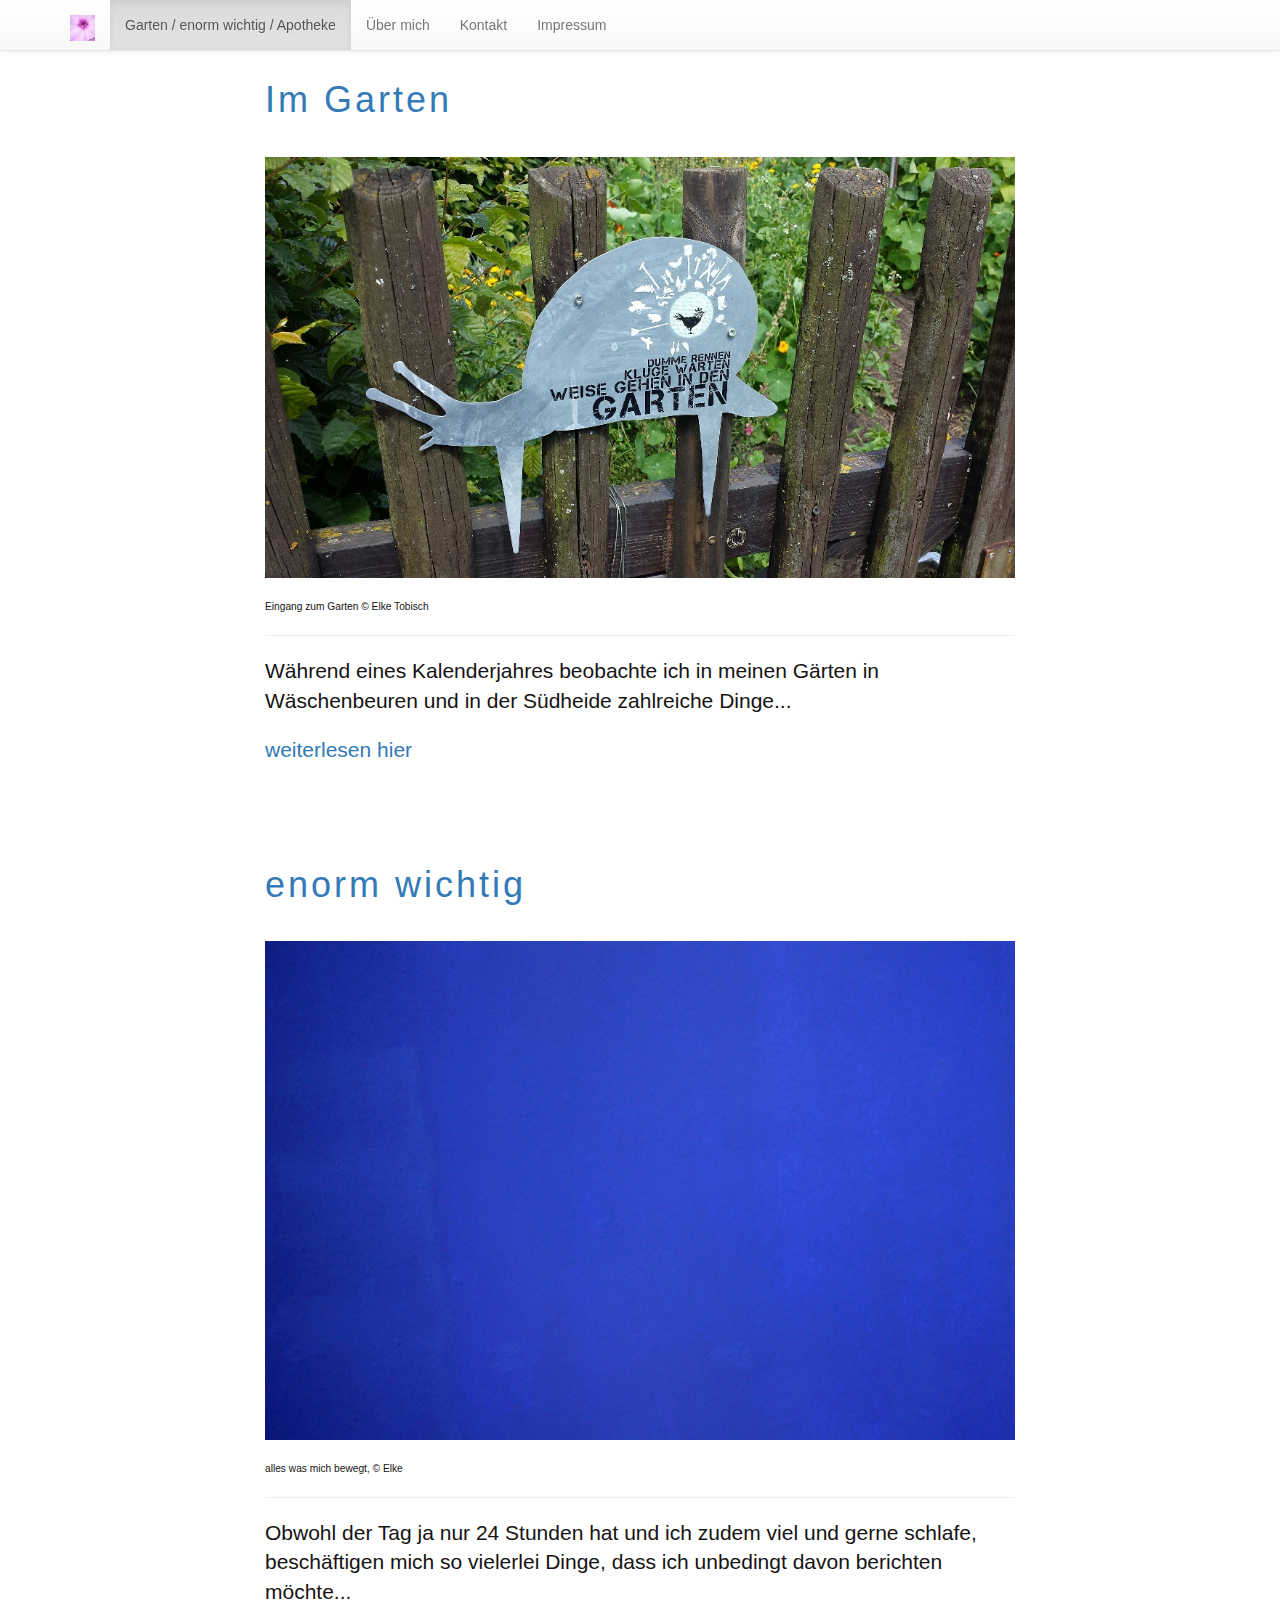
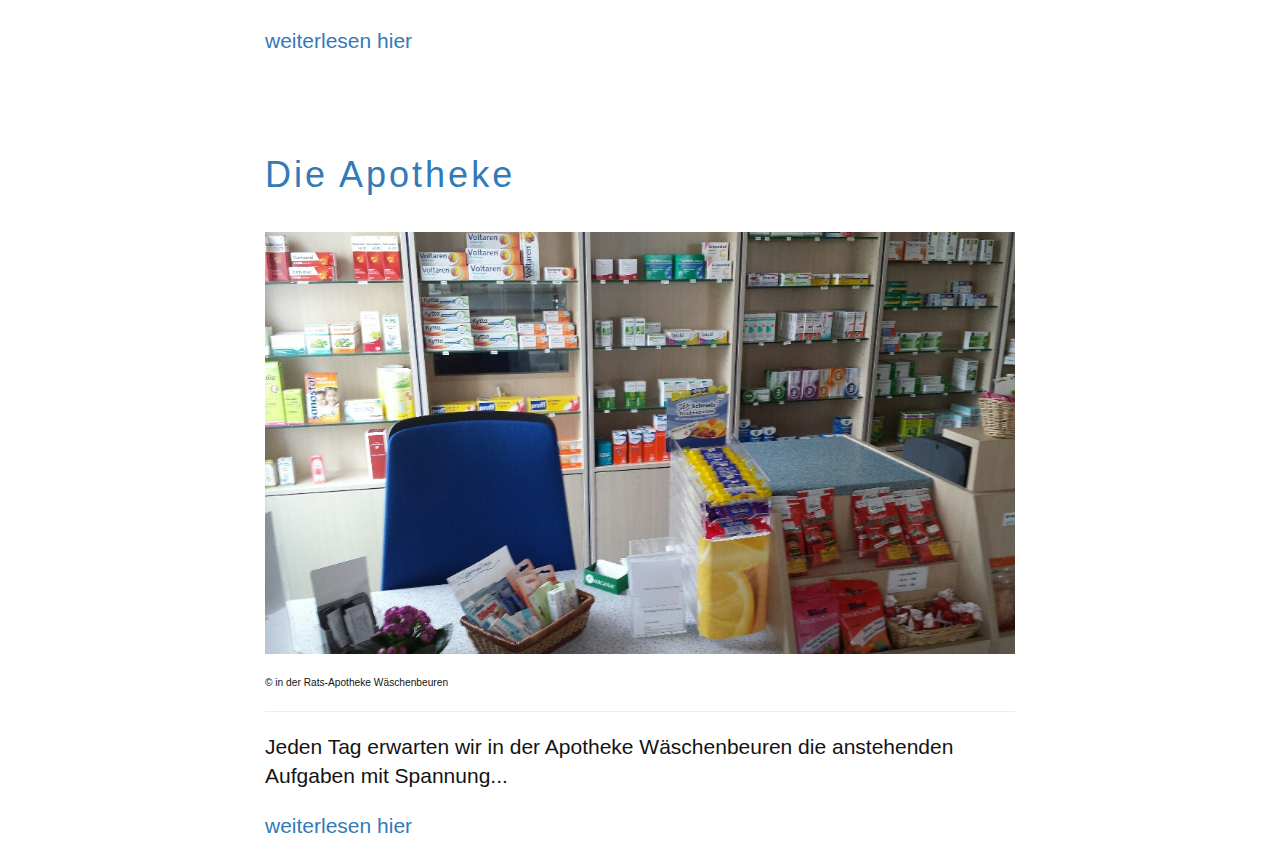
==== index.html @ f3b27e63 "homepage zugefügt" ====
<!DOCTYPE html>
<html lang="de">

<head>
    <meta charset="utf-8">

    <!--  Dokumentkompatibilitätsmodus für IE-->
    <meta http-equiv="X-UA-Compatible" content="IE=edge">

    <meta name="viewport" content="width=device-width, initial-scale=1">

    <meta name="description" content="Dreierlei">
    <meta name="author" content="Elke Tobisch">
    <link rel="icon" href="Fotos/Logo.PNG">

    <title>Garten Kunst und Apotheke</title>

    <!-- Bootstrap Haupt-CSS -->
    <link href="css/bootstrap.css" rel="stylesheet">

    <!-- Bootstrap Theme-CSS -->
    <link href="css/bootstrap-theme.css" rel="stylesheet">

    <!-- Eigenes CSS -->
    <link href="css/style.css" rel="stylesheet">

</head>

<body>

    <nav class="navbar navbar-default navbar-fixed-top">

        <div class="container">

            <div class="navbar-header">
                <button type="button" class="navbar-toggle collapsed" data-toggle="collapse" data-target="#navbar" aria-expanded="false" aria-controls="navbar">
                    <!-- screen reader haben Probleme, wenn nicht jede Eingabe ein Label hat -->
                    <span class="sr-only">Navigation ein/ausblenden</span>
                    <span class="icon-bar"></span>
                    <span class="icon-bar"></span>
                    <span class="icon-bar"></span>
                </button>
                <a class="navbar-brand" href="index.html"><img alt="Logo" src="Fotos/Logo.PNG"></a>
            </div>

            <div id="navbar" class="collapse navbar-collapse">
                <ul class="nav navbar-nav">
                    <li class="active"><a href="index.html">Garten / enorm wichtig / Apotheke</a></li>
                    <li><a href="ueber.mich.html">Über mich</a></li>
                    <li><a href="kontakt.html">Kontakt</a></li>
                    <li><a href="impressum.html">Impressum</a></li>
                </ul>
            </div>
            <!--/.nav-collapse -->

        </div>
    </nav>

    <div class="container">
        <div class="row">
            <div class="col-md-8 col-md-offset-2">


                <div class="inhalt">
                    <h1><a href="garten.html"> Im Garten</a></h1>
                    <p>
                        <br>
                    </p>


                    <div class="cd-md-4">
                        <a href="garten.html"><img alt="Elke" src="Fotos/Garteneingang.jpg.jpg" class="profilbild_image img-responsive"></a>
                        <p class="bildunterschrift"><small>Eingang zum Garten © Elke Tobisch</small></p>
                        <hr>


                    </div>
                    <p class="lead">Während eines Kalenderjahres beobachte ich in meinen Gärten in Wäschenbeuren und in der Südheide zahlreiche Dinge...</p>

                    <p class="lead"> <a href="garten.html">weiterlesen hier</a>
                    </p>
                </div>
            </div>
        </div>
    </div>

    <div class="container">
        <div class="row">
            <div class="col-md-8 col-md-offset-2">


                <div class="inhalt">
                    <h1><a href="enorm.wichtig.html">enorm wichtig</a></h1>
                    <p>
                        <br>
                    </p>

                    <div class="cd-md-4">
                        <a href="enorm.wichtig.html"><img alt="Blaue Fläche" src="Fotos/Blaue%20Fl%C3%A4che.jpg" class="profilbild_image img-responsive"></a>
                        <p class="bildunterschrift"><small>alles was mich bewegt, © Elke </small></p>
                        <hr>



                    </div>
                    <p class="lead">Obwohl der Tag ja nur 24 Stunden hat und ich zudem viel und gerne schlafe, beschäftigen mich so vielerlei Dinge, dass ich unbedingt davon berichten möchte...</p>
                    <p class="lead"><a href="enorm.wichtig.html"> weiterlesen hier</a>
                    </p>
                </div>
            </div>
        </div>
    </div>

    <div class="container">
        <div class="row">
            <div class="col-md-8 col-md-offset-2">


                <div class="inhalt">
                    <h1><a href="apotheke.html"> Die Apotheke</a></h1>
                    <p>
                        <br>

                    </p>

                    <div class="cd-md-4">
                        <a href="apotheke.html"><img alt="Apotheke" src="Fotos/Apo.jpg.jpg" class="profilbild_image img-responsive"></a>
                        <p class="bildunterschrift"><small> © in der Rats-Apotheke Wäschenbeuren </small></p>
                        <hr>



                    </div>
                    <p class="lead">Jeden Tag erwarten wir in der Apotheke Wäschenbeuren die anstehenden Aufgaben mit Spannung...</p>
                    <p class="lead"><a href="apotheke.html"> weiterlesen hier</a>
                    </p>
                </div>
            </div>
        </div>
    </div>
    <!-- /.container -->


    <!-- Bootstrap Haupt-JavaScript -->
    <script src="js/jquery.js"></script>
    <script src="js/bootstrap.js"></script>
</body>

</html>
---- css/style.css ----
.inhalt {
                        margin-top: 80px;
                        color: #151313;
                    }
                    
                    .profilbild_image {
                        margin-bottom: 20px;
                    }
                    
                    body {
                        font-family: century gothic, sans-serif;
                    }
                    
                    h1 {
                        letter-spacing: 3px;
                        opacity: 1.0;
                    }
                    
                    p {
                        font-size: 12px;
                    }
                    /*
                            @keyframes erscheinen {
     0% {
         opacity: 0.0;
     }
     100% {
         opacity: 1.0;
     }
 }
 
 .bildunterschrift {
     opacity: 0.0;
 }
 
 h2 {
     opacity: 0.0;
 }
*/
                    /*
                            h2:hover {
                                animation-name: : erscheinen;
                                animation-duration: 10s;
                                opacity: 1.0;
                            }
*/
                    /*
                                .bildunterschrift:hover {
     animation-name: : erscheinen;
     animation-duration: 10s;
     opacity: 1.0;
*/
                }
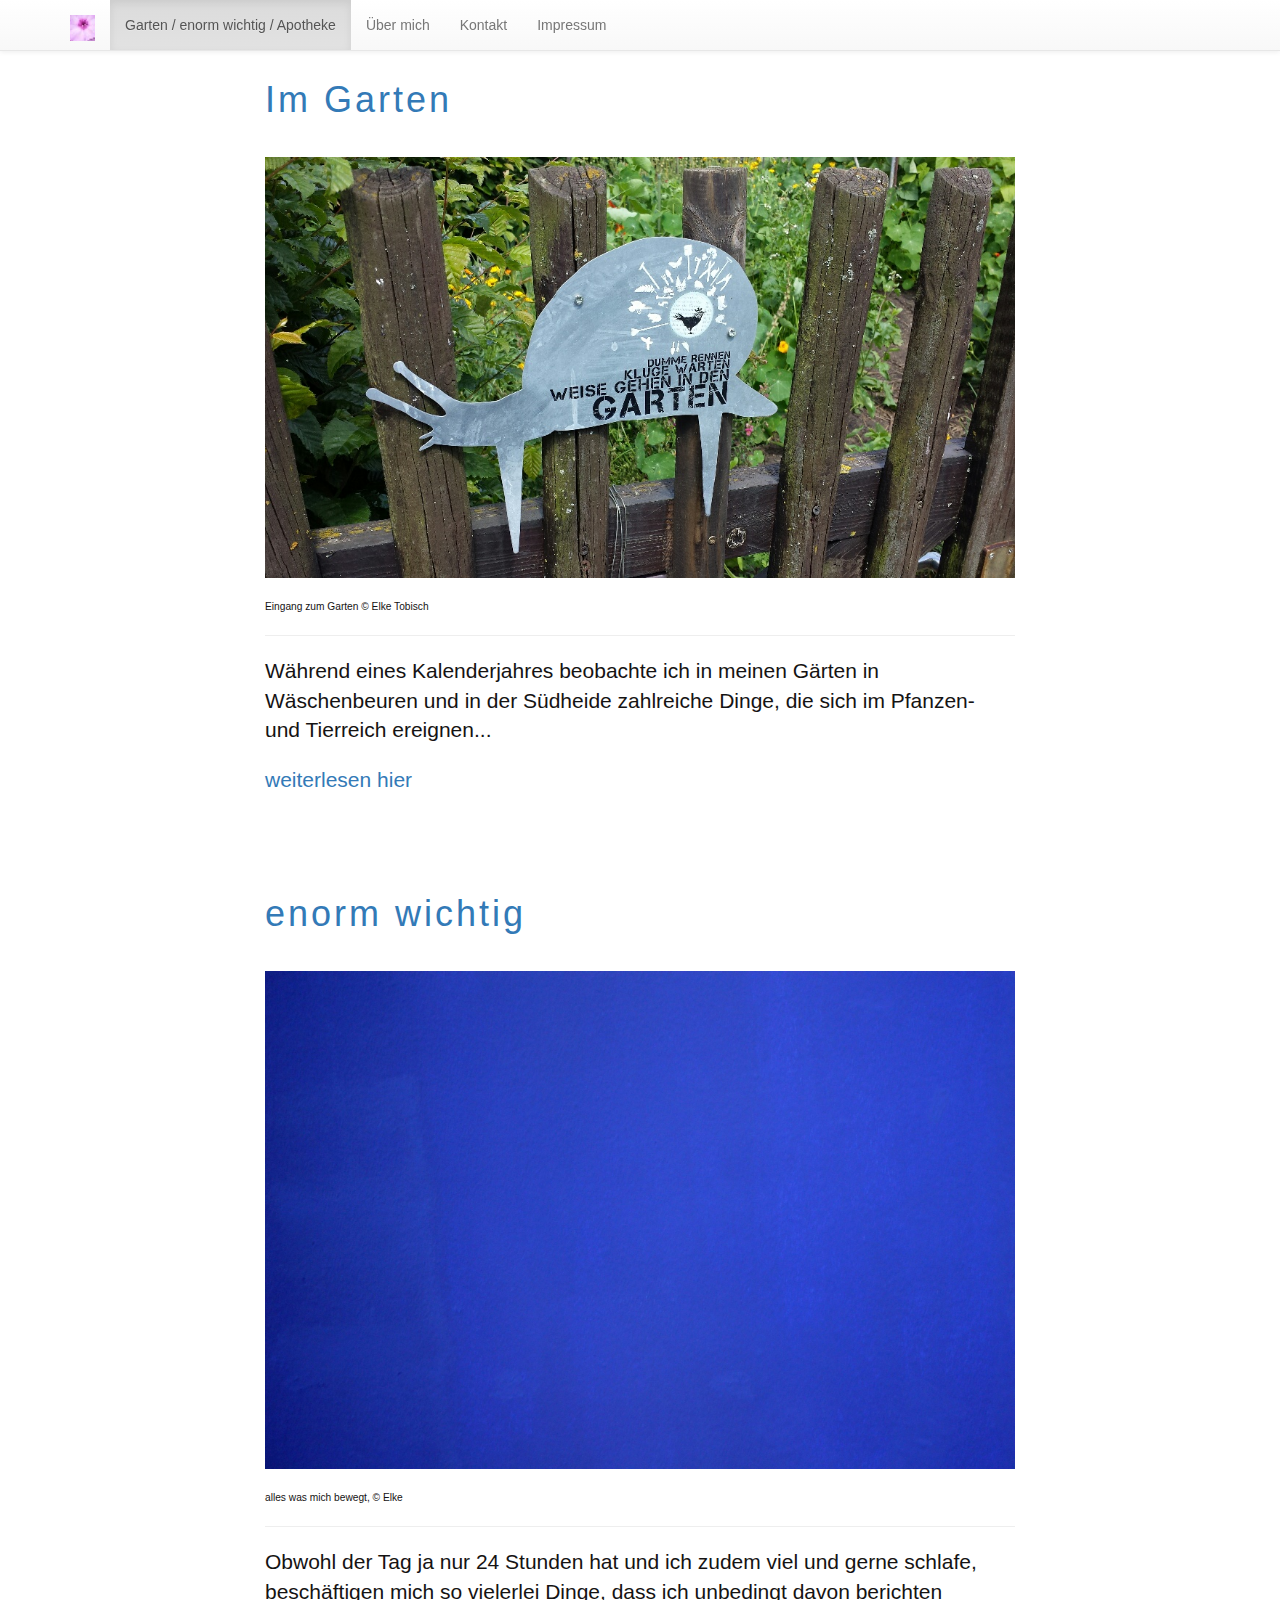
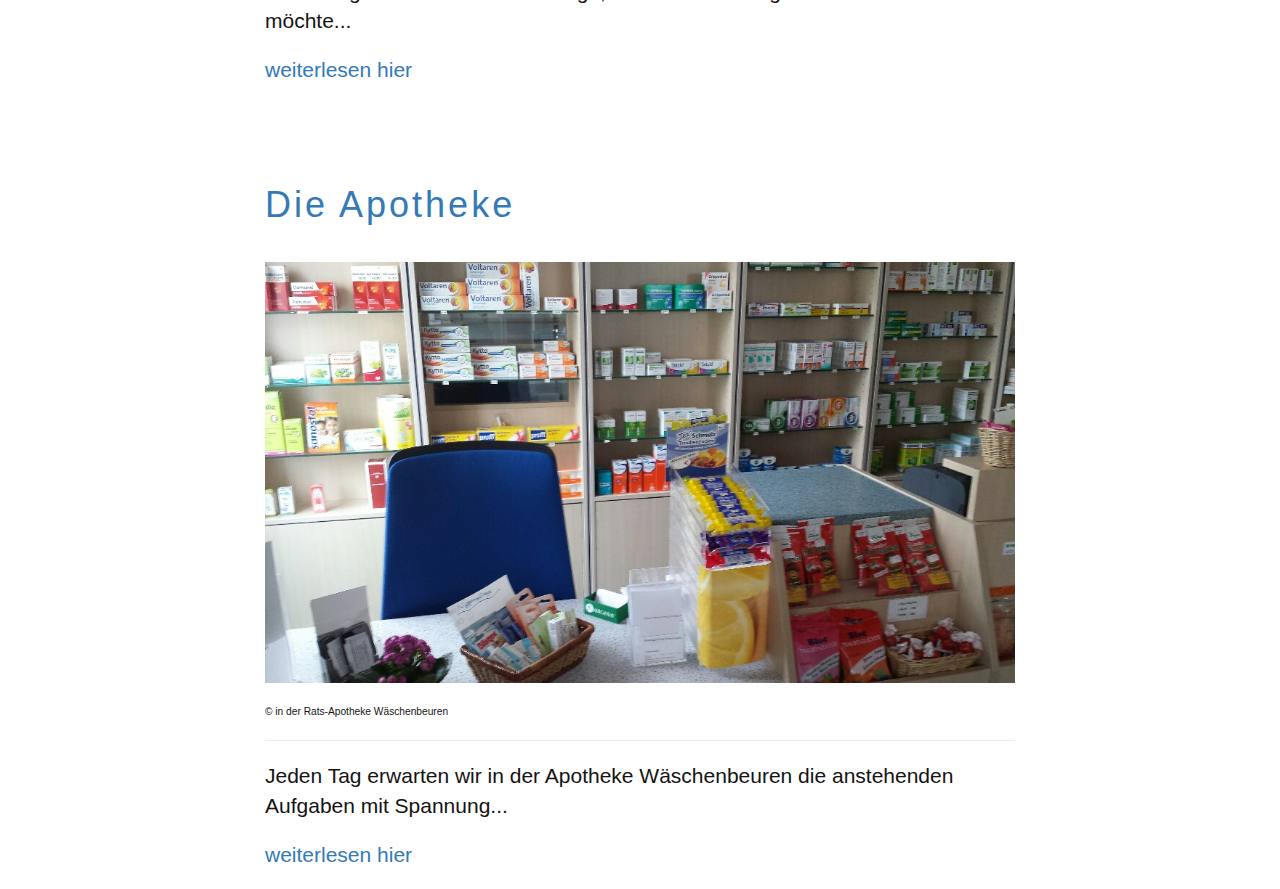
==== commit 0ad66155: "Textfeld bei Garten verändert" ====
--- a/index.html
+++ b/index.html
@@ -75,7 +75,7 @@
 
 
                     </div>
-                    <p class="lead">Während eines Kalenderjahres beobachte ich in meinen Gärten in Wäschenbeuren und in der Südheide zahlreiche Dinge...</p>
+                    <p class="lead">Während eines Kalenderjahres beobachte ich in meinen Gärten in Wäschenbeuren und in der Südheide zahlreiche Dinge, die sich im Pfanzen- und Tierreich ereignen...</p>
 
                     <p class="lead"> <a href="garten.html">weiterlesen hier</a>
                     </p>
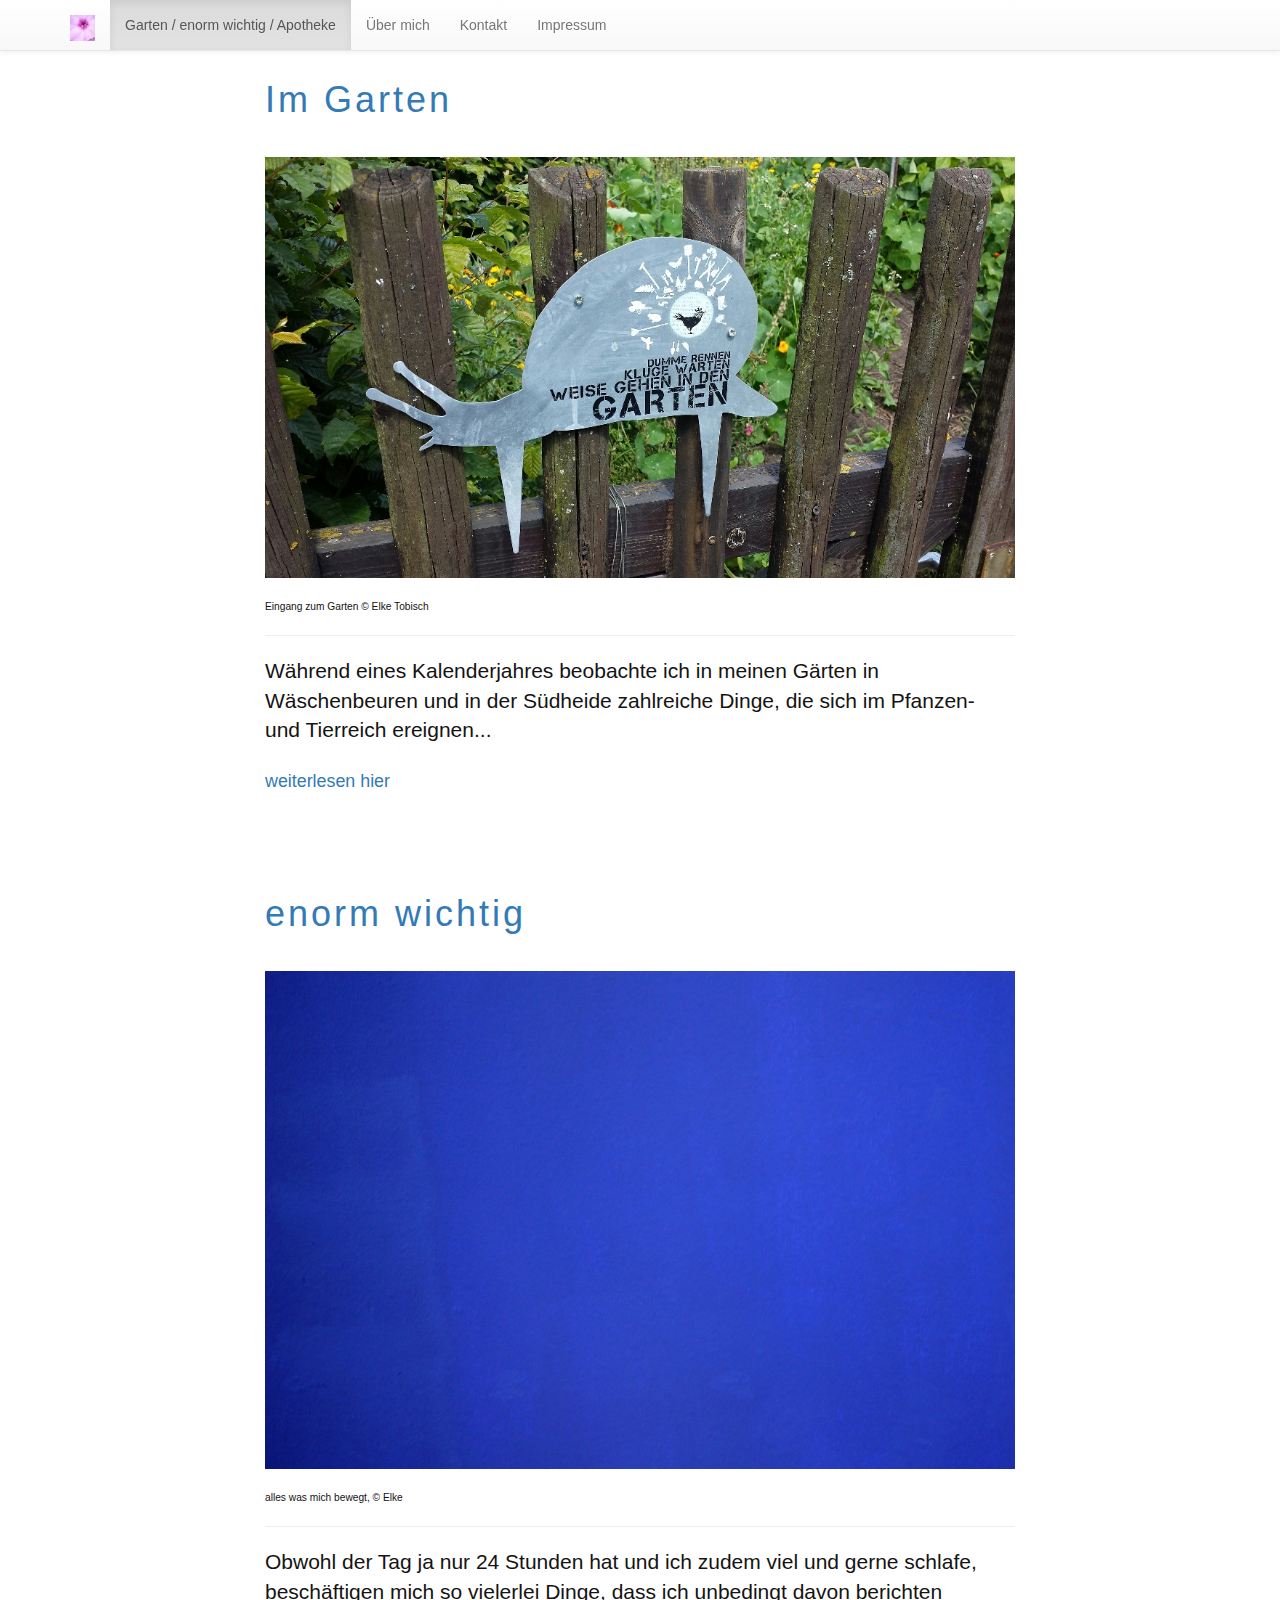
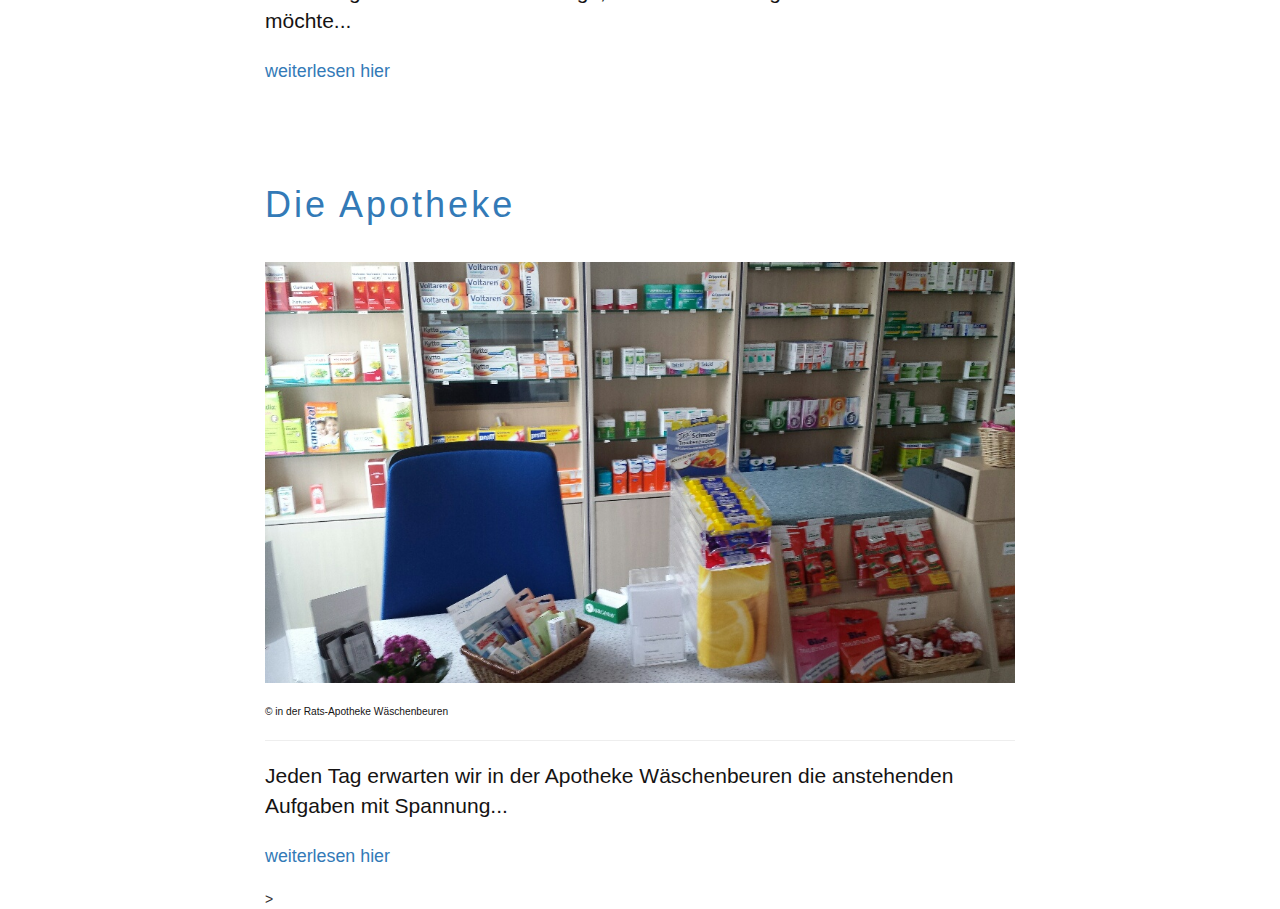
==== commit 7bc3d0ac: "kleiner verlinken" ====
--- a/index.html
+++ b/index.html
@@ -11,9 +11,10 @@
 
     <meta name="description" content="Dreierlei">
     <meta name="author" content="Elke Tobisch">
+    <meta name="date" content="2016/07">
     <link rel="icon" href="Fotos/Logo.PNG">
 
-    <title>Garten Kunst und Apotheke</title>
+    <title>Elke in Garten und Apotheke</title>
 
     <!-- Bootstrap Haupt-CSS -->
     <link href="css/bootstrap.css" rel="stylesheet">
@@ -56,6 +57,8 @@
         </div>
     </nav>
 
+
+
     <div class="container">
         <div class="row">
             <div class="col-md-8 col-md-offset-2">
@@ -77,7 +80,7 @@
                     </div>
                     <p class="lead">Während eines Kalenderjahres beobachte ich in meinen Gärten in Wäschenbeuren und in der Südheide zahlreiche Dinge, die sich im Pfanzen- und Tierreich ereignen...</p>
 
-                    <p class="lead"> <a href="garten.html">weiterlesen hier</a>
+                    <p class="lead"> <a href="garten.html"><small>weiterlesen hier</small></a>
                     </p>
                 </div>
             </div>
@@ -104,7 +107,7 @@
 
                     </div>
                     <p class="lead">Obwohl der Tag ja nur 24 Stunden hat und ich zudem viel und gerne schlafe, beschäftigen mich so vielerlei Dinge, dass ich unbedingt davon berichten möchte...</p>
-                    <p class="lead"><a href="enorm.wichtig.html"> weiterlesen hier</a>
+                    <p class="lead"><a href="enorm.wichtig.html"> <small>weiterlesen hier</small></a>
                     </p>
                 </div>
             </div>
@@ -132,9 +135,9 @@
 
                     </div>
                     <p class="lead">Jeden Tag erwarten wir in der Apotheke Wäschenbeuren die anstehenden Aufgaben mit Spannung...</p>
-                    <p class="lead"><a href="apotheke.html"> weiterlesen hier</a>
+                    <p class="lead"><a href="apotheke.html"><small>weiterlesen hier</small> </a>
                     </p>
-                </div>
+                </div>>
             </div>
         </div>
     </div>
--- a/css/style.css
+++ b/css/style.css
@@ -1,25 +1,31 @@
-                .inhalt {
-                        margin-top: 80px;
-                        color: #151313;
-                    }
-                    
-                    .profilbild_image {
-                        margin-bottom: 20px;
-                    }
-                    
-                    body {
-                        font-family: century gothic, sans-serif;
-                    }
-                    
-                    h1 {
-                        letter-spacing: 3px;
-                        opacity: 1.0;
-                    }
-                    
-                    p {
-                        font-size: 12px;
-                    }
-                    /*
+            .inhalt {
+                    margin-top: 80px;
+                    color: #151313;
+                }
+                
+                .profilbild_image {
+                    margin-bottom: 20px;
+                }
+                
+                body {
+                    font-family: century gothic, sans-serif;
+                }
+                
+                h1 {
+                    letter-spacing: 3px;
+                    opacity: 1.0;
+                }
+                
+                p {
+                    font-size: 12px;
+                }
+                
+                figure {
+                    display: table-cell;
+                    padding: 0 4px;
+                    text-align: center
+                }
+                /*
                             @keyframes erscheinen {
      0% {
          opacity: 0.0;
@@ -37,17 +43,17 @@
      opacity: 0.0;
  }
 */
-                    /*
+                /*
                             h2:hover {
                                 animation-name: : erscheinen;
                                 animation-duration: 10s;
                                 opacity: 1.0;
                             }
 */
-                    /*
+                /*
                                 .bildunterschrift:hover {
      animation-name: : erscheinen;
      animation-duration: 10s;
      opacity: 1.0;
 */
-                }+            }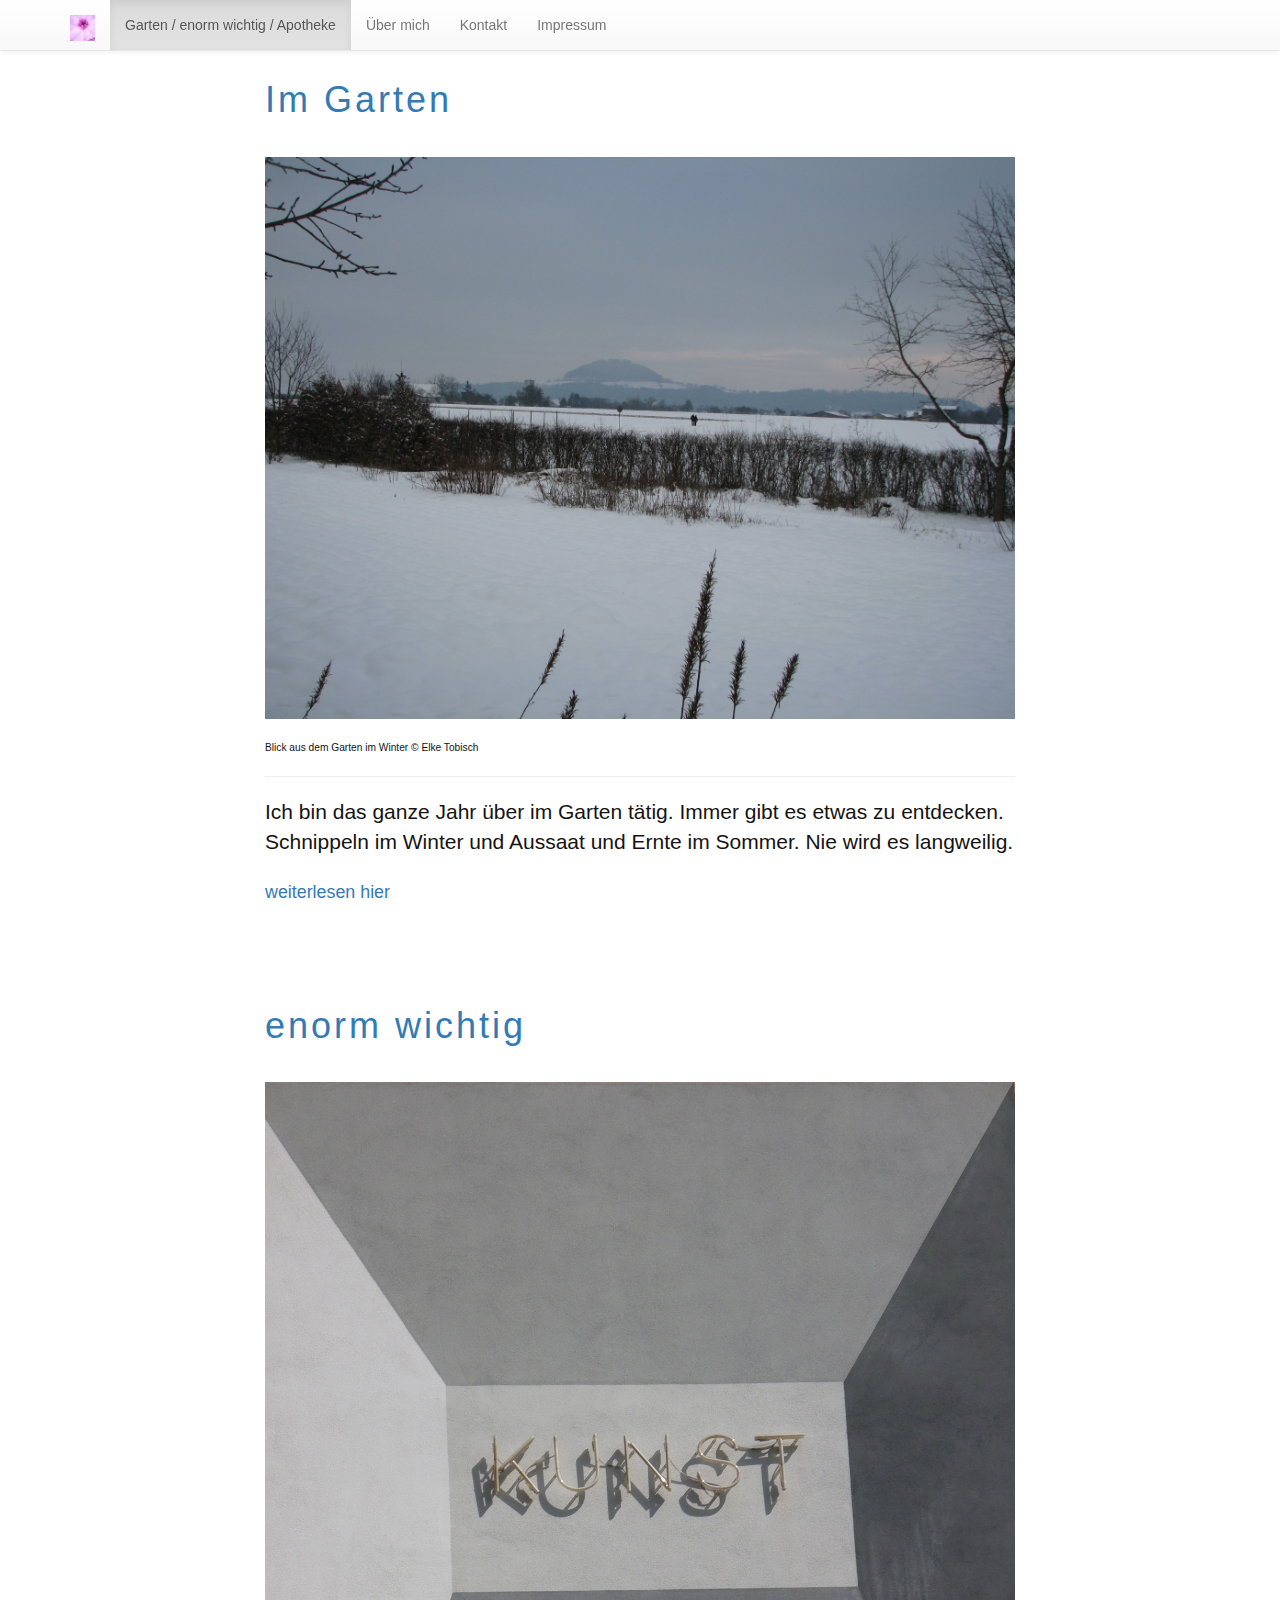
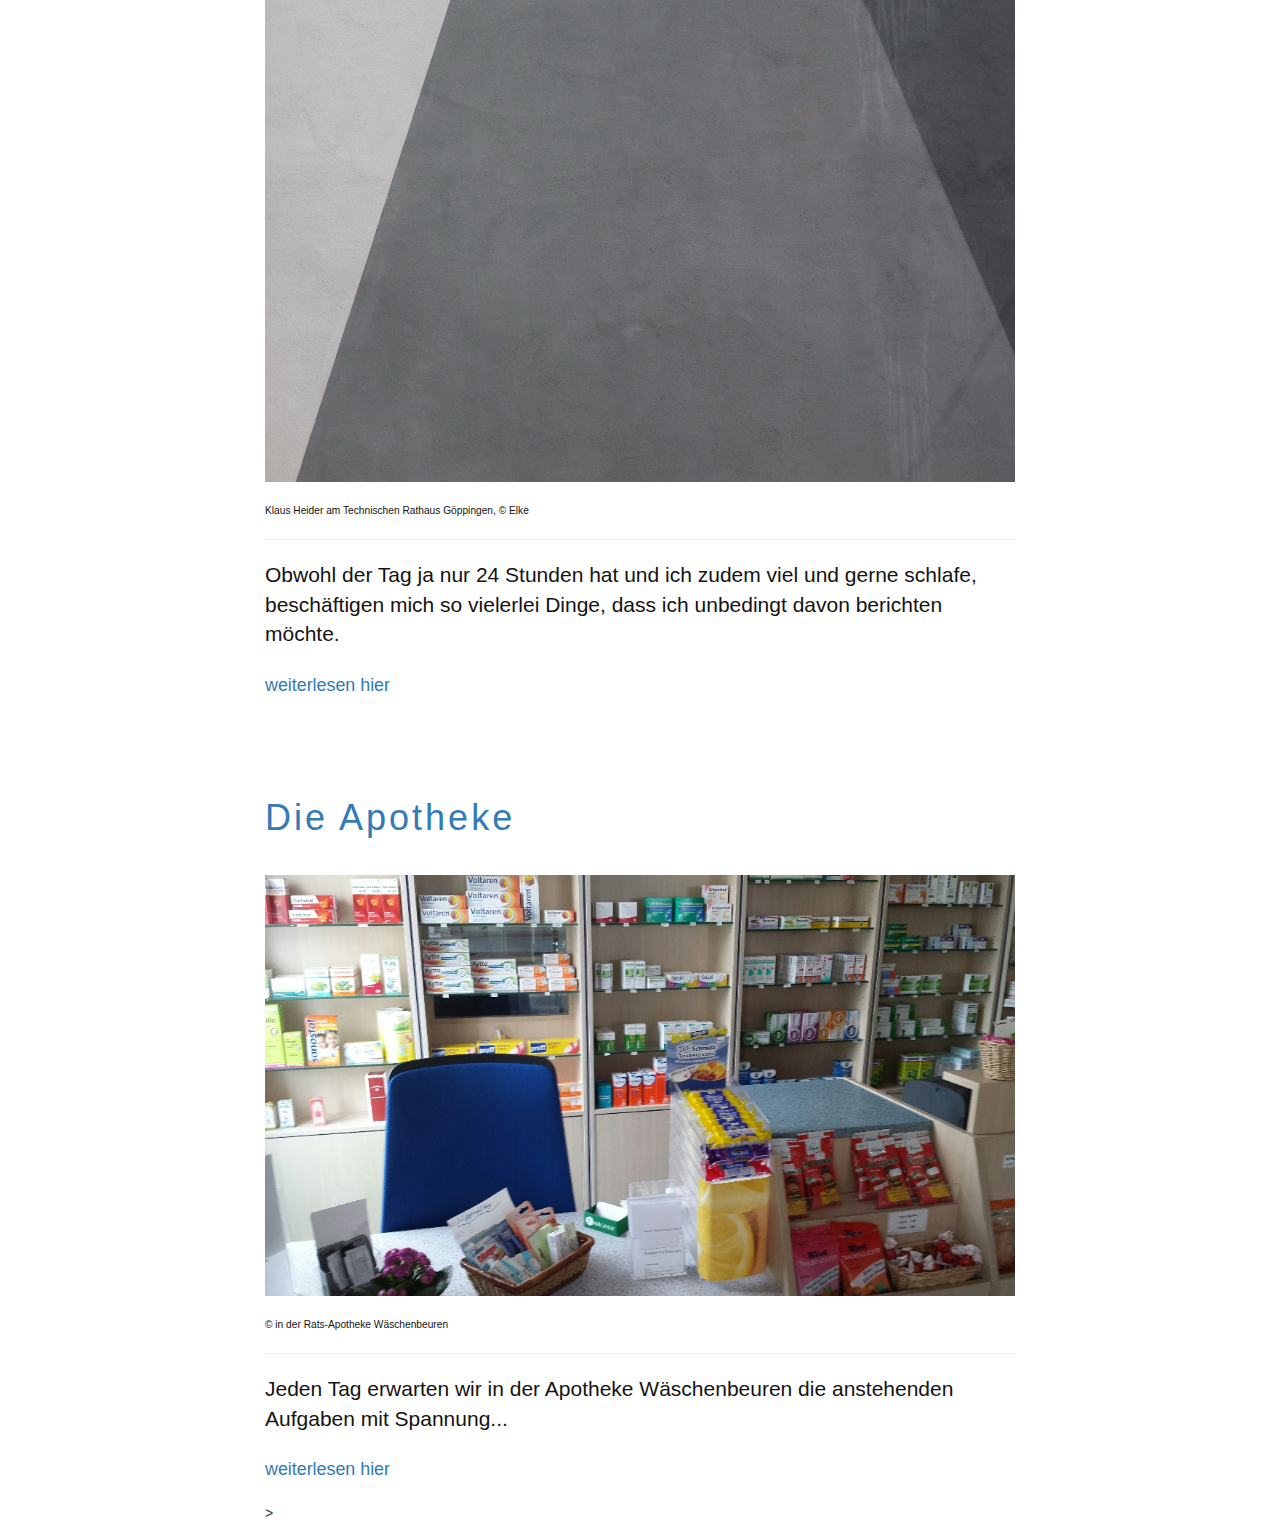
==== commit ac7bec29: "nesues Jahr" ====
--- a/index.html
+++ b/index.html
@@ -72,13 +72,13 @@
 
 
                     <div class="cd-md-4">
-                        <a href="garten.html"><img alt="Elke" src="Fotos/Garteneingang.jpg.jpg" class="profilbild_image img-responsive"></a>
-                        <p class="bildunterschrift"><small>Eingang zum Garten © Elke Tobisch</small></p>
+                        <a href="garten.html"><img alt="Elke" src="Fotos/2019_Winter.JPG" class="profilbild_image img-responsive"></a>
+                        <p class="bildunterschrift"><small>Blick aus dem Garten im Winter © Elke Tobisch</small></p>
                         <hr>
 
 
                     </div>
-                    <p class="lead">Während eines Kalenderjahres beobachte ich in meinen Gärten in Wäschenbeuren und in der Südheide zahlreiche Dinge, die sich im Pfanzen- und Tierreich ereignen...</p>
+                    <p class="lead">Ich bin das ganze Jahr über im Garten tätig. Immer gibt es etwas zu entdecken. Schnippeln im Winter und Aussaat und Ernte im Sommer. Nie wird es langweilig.</p>
 
                     <p class="lead"> <a href="garten.html"><small>weiterlesen hier</small></a>
                     </p>
@@ -99,14 +99,15 @@
                     </p>
 
                     <div class="cd-md-4">
-                        <a href="enorm.wichtig.html"><img alt="Blaue Fläche" src="Fotos/Blaue%20Fl%C3%A4che.jpg" class="profilbild_image img-responsive"></a>
-                        <p class="bildunterschrift"><small>alles was mich bewegt, © Elke </small></p>
+                        <a href="enorm.wichtig.html"><img alt="Kunst am Rathaus" src="Fotos/Kunst%20am%20Rathausjpg.jpg" class="profilbild_image img-responsive"></a>
+                        <p class="bildunterschrift"><small>Klaus Heider am Technischen Rathaus Göppingen, © Elke </small></p>
                         <hr>
 
 
 
                     </div>
-                    <p class="lead">Obwohl der Tag ja nur 24 Stunden hat und ich zudem viel und gerne schlafe, beschäftigen mich so vielerlei Dinge, dass ich unbedingt davon berichten möchte...</p>
+                    <p class="lead">Obwohl der Tag ja nur 24 Stunden hat und ich zudem viel und gerne schlafe, beschäftigen mich so vielerlei Dinge, dass ich unbedingt davon berichten möchte.
+                    </p>
                     <p class="lead"><a href="enorm.wichtig.html"> <small>weiterlesen hier</small></a>
                     </p>
                 </div>
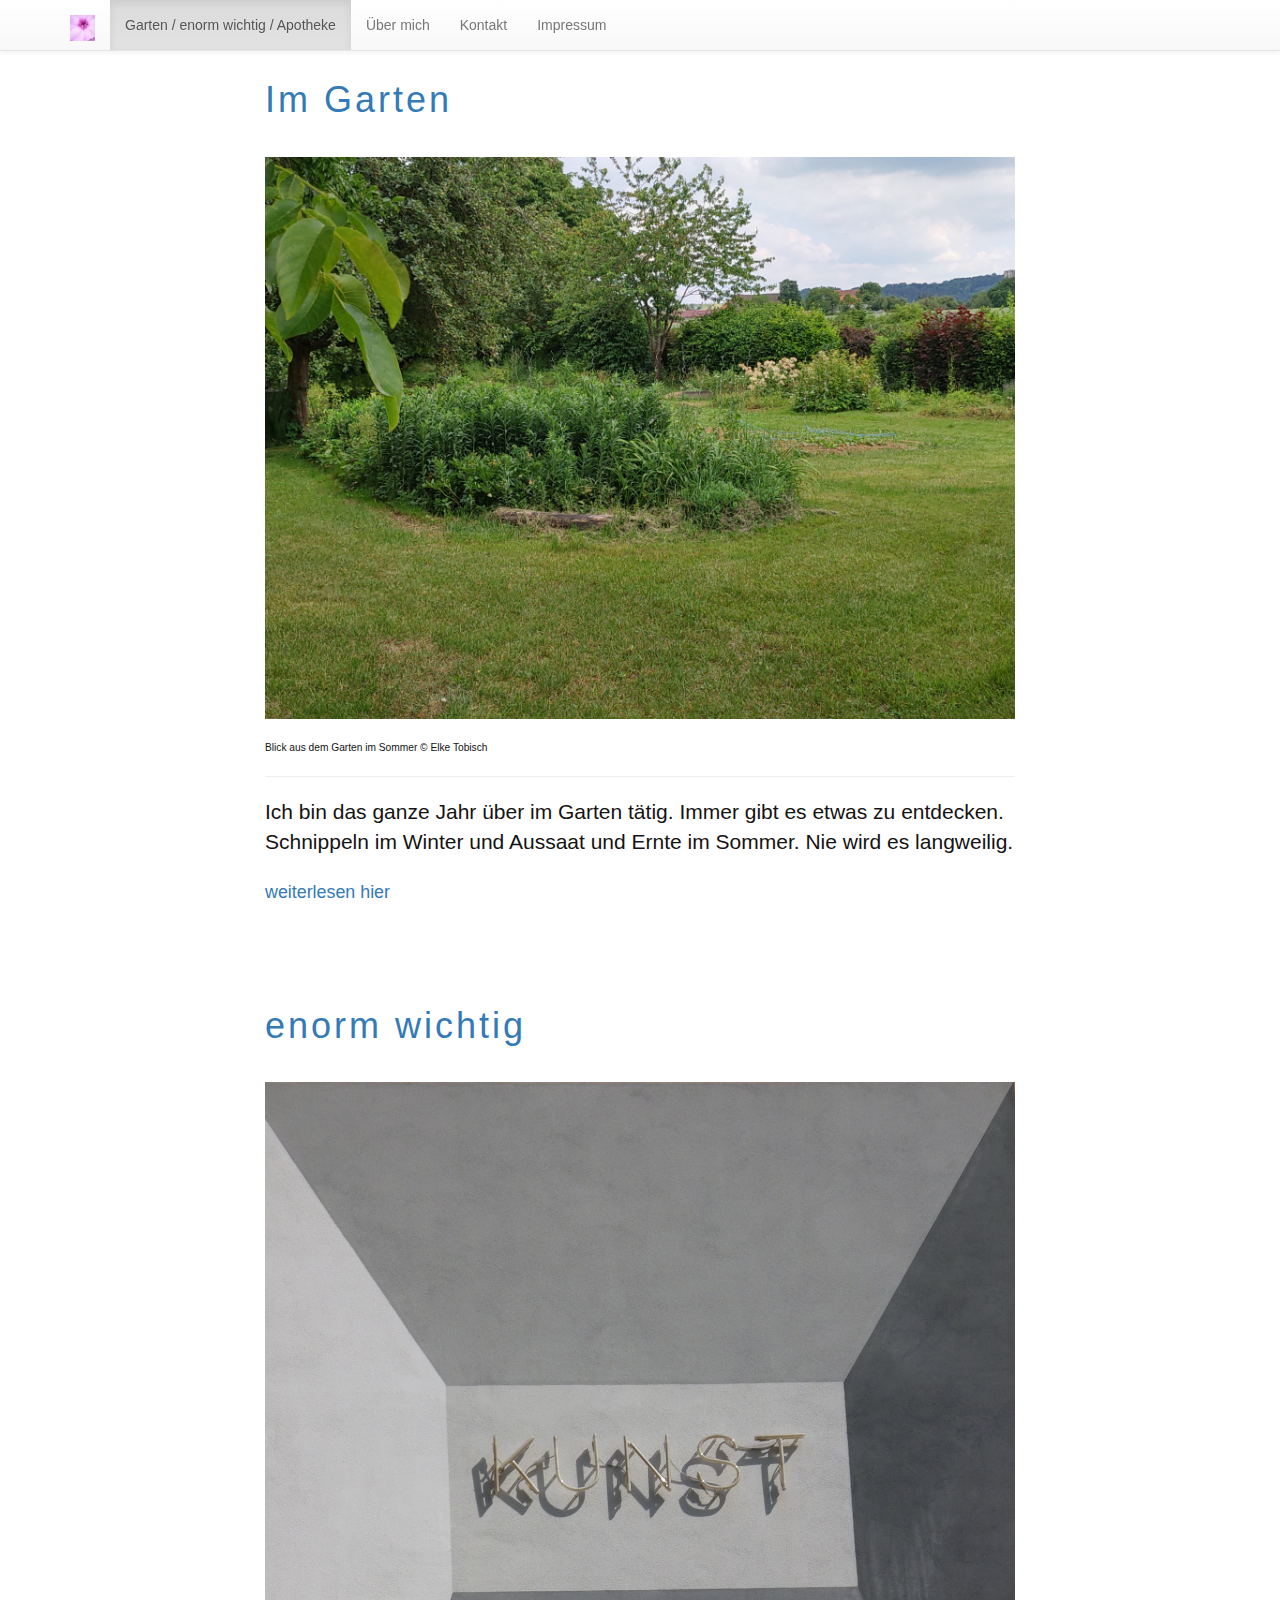
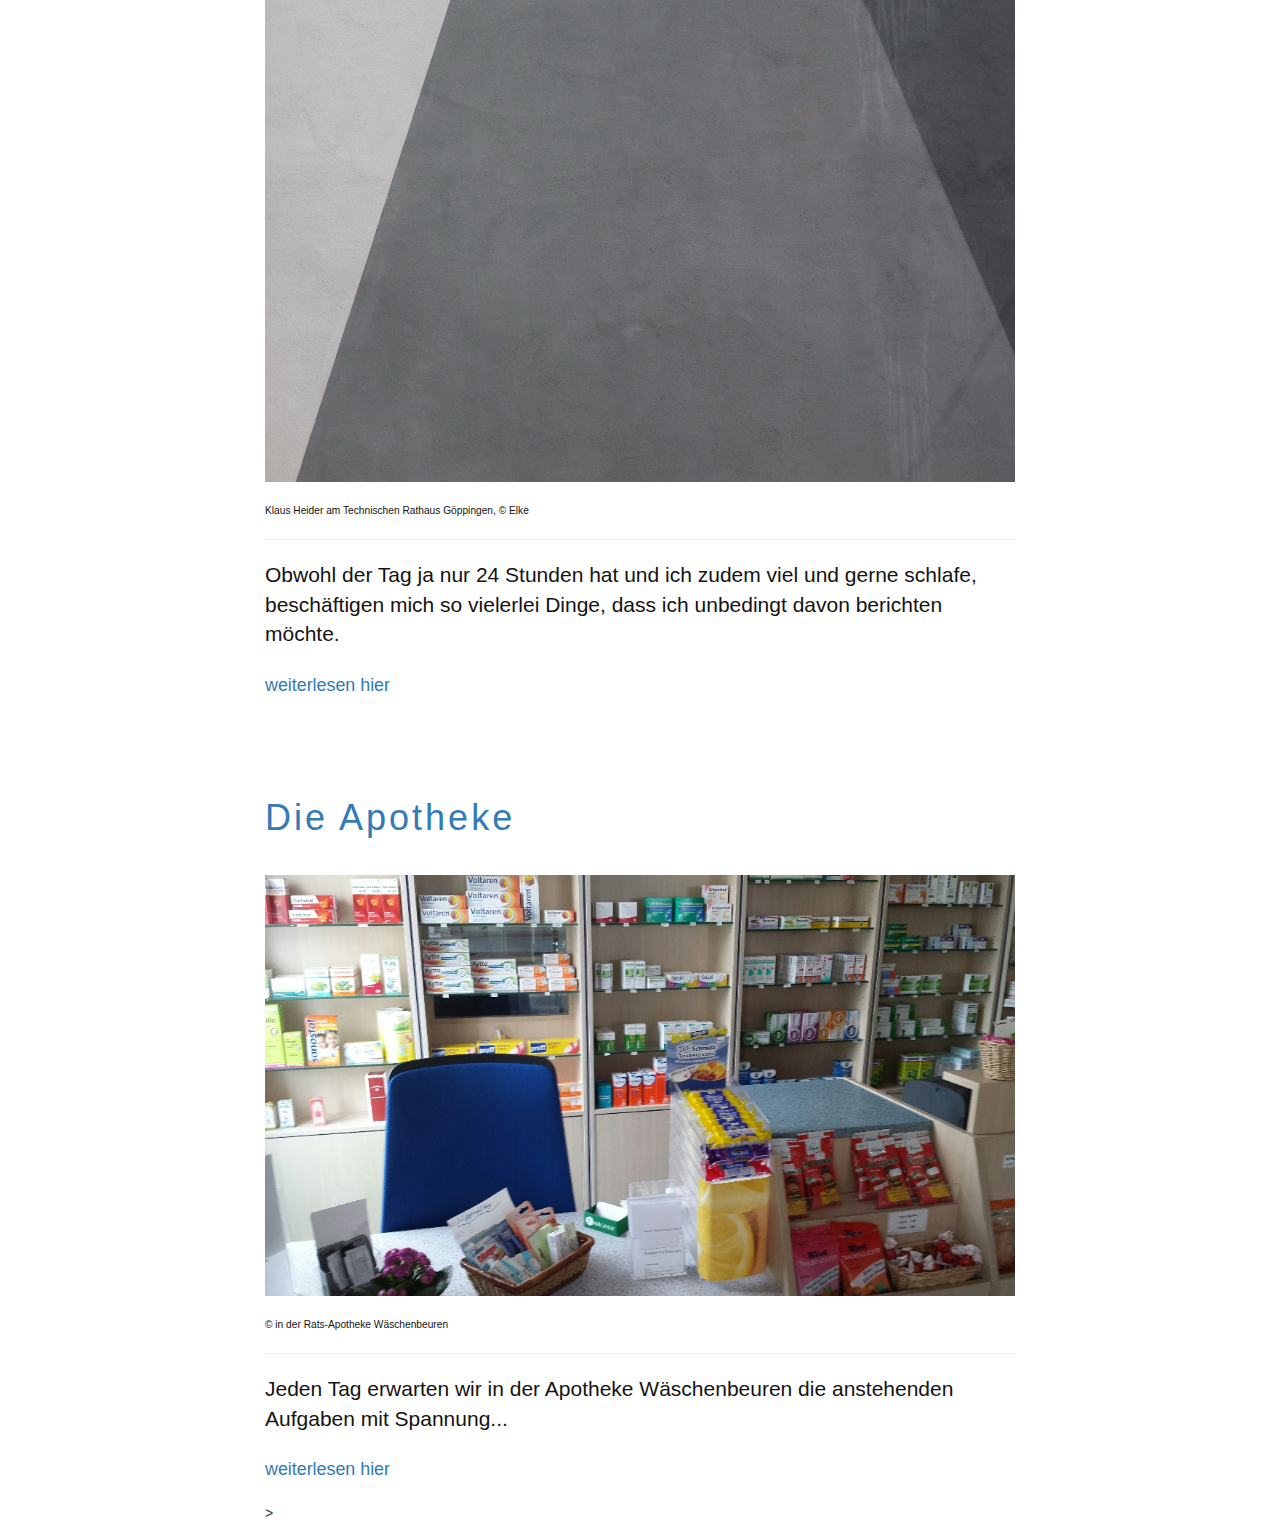
==== commit ee5ac022: "sommer 2020" ====
--- a/index.html
+++ b/index.html
@@ -72,8 +72,8 @@
 
 
                     <div class="cd-md-4">
-                        <a href="garten.html"><img alt="Elke" src="Fotos/2019_Winter.JPG" class="profilbild_image img-responsive"></a>
-                        <p class="bildunterschrift"><small>Blick aus dem Garten im Winter © Elke Tobisch</small></p>
+                        <a href="garten.html"><img alt="Elke" src="Fotos/Sommer_2020.jpg" class="profilbild_image img-responsive"></a>
+                        <p class="bildunterschrift"><small>Blick aus dem Garten im Sommer © Elke Tobisch</small></p>
                         <hr>
 
 
